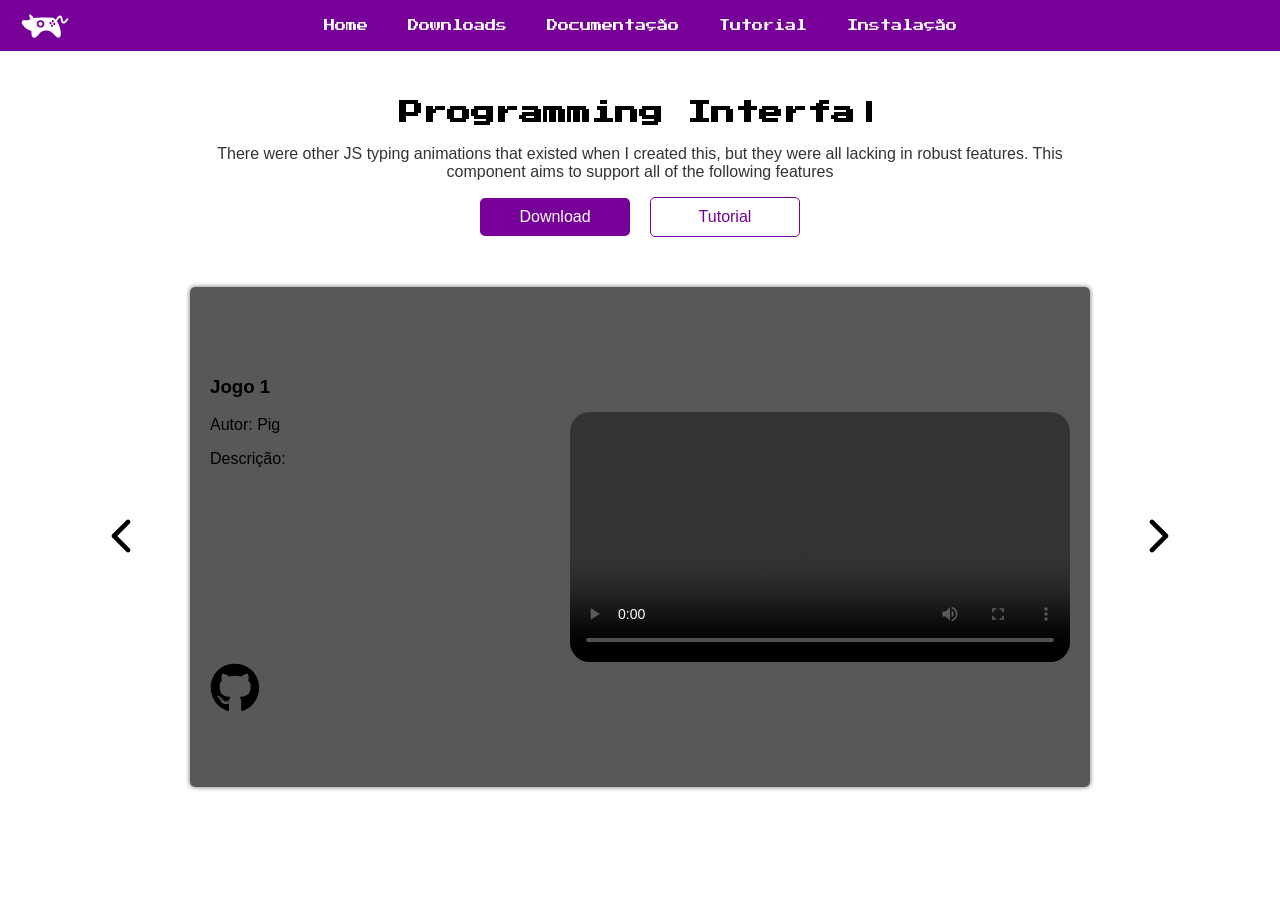
==== index.html @ 16273804 "Deploying to gh-pages from  @ e52cb1f36aead785fa6c9d823ae0f5f5aefc58ac 🚀" ====
<!DOCTYPE html><html><head><meta name="viewport" content="width=device-width"/><meta charSet="utf-8"/><title>PIG</title><link rel="apple-touch-icon" sizes="180x180" href="/icon/apple-touch-icon.png"/><link rel="icon" type="image/png" sizes="32x32" href="/icon/favicon-32x32.png"/><link rel="icon" type="image/png" sizes="16x16" href="/icon/favicon-16x16.png"/><link rel="manifest" href="/icon/site.webmanifest"/><link rel="mask-icon" href="/icon/safari-pinned-tab.svg" color="#770099"/><meta name="msapplication-TileColor" content="#9f00a7"/><meta name="theme-color" content="#770099"/><meta name="next-head-count" content="10"/><link rel="preload" href="/_next/static/css/07f9b37a2b5b131b9974.css" as="style"/><link rel="stylesheet" href="/_next/static/css/07f9b37a2b5b131b9974.css" data-n-g=""/><link rel="preload" href="/_next/static/css/714b165b403b5d241016.css" as="style"/><link rel="stylesheet" href="/_next/static/css/714b165b403b5d241016.css" data-n-p=""/><noscript data-n-css=""></noscript><link rel="preload" href="/_next/static/chunks/main-89a0b570c030acf47156.js" as="script"/><link rel="preload" href="/_next/static/chunks/webpack-50bee04d1dc61f8adf5b.js" as="script"/><link rel="preload" href="/_next/static/chunks/framework.29f9e2f3d4a33bafbaa5.js" as="script"/><link rel="preload" href="/_next/static/chunks/commons.4516cd52cae3d8c3d1fb.js" as="script"/><link rel="preload" href="/_next/static/chunks/pages/_app-e1da3e7a390050204878.js" as="script"/><link rel="preload" href="/_next/static/chunks/1bfc9850.beabe33a1611fd2571d1.js" as="script"/><link rel="preload" href="/_next/static/chunks/95b64a6e.b411ec3f52a1e486b2d9.js" as="script"/><link rel="preload" href="/_next/static/chunks/108113f8.855786e0ae114214e49f.js" as="script"/><link rel="preload" href="/_next/static/chunks/pages/index-2f1ea987bd86f426e4d9.js" as="script"/></head><body><div id="__next"><div class="Home_container__1EcsU"><nav class="Nav_navbar__3WUPJ"><div class="Nav_cantos__tMqIl"><a href="/"><img class="Nav_logo__11byI" src="/icon/safari-pinned-tab.svg" width="50" height="50"/></a></div><div class="Nav_menu__-y5zM"><a class="Nav_item__3QrC4" href="/">Home</a><a class="Nav_item__3QrC4" target="blank" href="https://github.com/PIGDevUff/PigDev">Downloads</a><a class="Nav_item__3QrC4" href="/docs">Documentação</a><a class="Nav_item__3QrC4" href="/tutorial">Tutorial</a><a class="Nav_item__3QrC4" href="/install">Instalação</a></div><div class="Nav_cantos__tMqIl"></div></nav><secion class="Home_about__3PaLB"><div class=""></div><p class="Home_description__17Z4F">There were other JS typing animations that existed when I created this, but they were all lacking in robust features. This component aims to support all of the following features</p><div><a href="https://github.com/PIGDevUff/PigDev" class="Home_downloadBtn__3x4Np" target="blank">Download</a><a class="Home_tutorialBtn__2Ib0S" href="/tutorial">Tutorial</a></div></secion><div class="Card_slider__3UUJR"><button class="Card_changeBtn__1ym0O"><svg stroke="currentColor" fill="currentColor" stroke-width="0" viewBox="0 0 512 512" height="50" width="50" xmlns="http://www.w3.org/2000/svg"><path d="M217.9 256L345 129c9.4-9.4 9.4-24.6 0-33.9-9.4-9.4-24.6-9.3-34 0L167 239c-9.1 9.1-9.3 23.7-.7 33.1L310.9 417c4.7 4.7 10.9 7 17 7s12.3-2.3 17-7c9.4-9.4 9.4-24.6 0-33.9L217.9 256z"></path></svg></button><div class="Card_card__2cXDm" style="background-image:url(/cards/pig.png)"><div class="Card_desc__17fRU"><div><h3>Jogo 1</h3><div><p>Autor: <!-- -->Pig</p><p>Descrição: </p></div></div><a class="Card_button__1TZ0e" target="blank" href="http://github.com/"><svg stroke="currentColor" fill="currentColor" stroke-width="0" viewBox="0 0 496 512" height="50" width="50" xmlns="http://www.w3.org/2000/svg"><path d="M165.9 397.4c0 2-2.3 3.6-5.2 3.6-3.3.3-5.6-1.3-5.6-3.6 0-2 2.3-3.6 5.2-3.6 3-.3 5.6 1.3 5.6 3.6zm-31.1-4.5c-.7 2 1.3 4.3 4.3 4.9 2.6 1 5.6 0 6.2-2s-1.3-4.3-4.3-5.2c-2.6-.7-5.5.3-6.2 2.3zm44.2-1.7c-2.9.7-4.9 2.6-4.6 4.9.3 2 2.9 3.3 5.9 2.6 2.9-.7 4.9-2.6 4.6-4.6-.3-1.9-3-3.2-5.9-2.9zM244.8 8C106.1 8 0 113.3 0 252c0 110.9 69.8 205.8 169.5 239.2 12.8 2.3 17.3-5.6 17.3-12.1 0-6.2-.3-40.4-.3-61.4 0 0-70 15-84.7-29.8 0 0-11.4-29.1-27.8-36.6 0 0-22.9-15.7 1.6-15.4 0 0 24.9 2 38.6 25.8 21.9 38.6 58.6 27.5 72.9 20.9 2.3-16 8.8-27.1 16-33.7-55.9-6.2-112.3-14.3-112.3-110.5 0-27.5 7.6-41.3 23.6-58.9-2.6-6.5-11.1-33.3 2.6-67.9 20.9-6.5 69 27 69 27 20-5.6 41.5-8.5 62.8-8.5s42.8 2.9 62.8 8.5c0 0 48.1-33.6 69-27 13.7 34.7 5.2 61.4 2.6 67.9 16 17.7 25.8 31.5 25.8 58.9 0 96.5-58.9 104.2-114.8 110.5 9.2 7.9 17 22.9 17 46.4 0 33.7-.3 75.4-.3 83.6 0 6.5 4.6 14.4 17.3 12.1C428.2 457.8 496 362.9 496 252 496 113.3 383.5 8 244.8 8zM97.2 352.9c-1.3 1-1 3.3.7 5.2 1.6 1.6 3.9 2.3 5.2 1 1.3-1 1-3.3-.7-5.2-1.6-1.6-3.9-2.3-5.2-1zm-10.8-8.1c-.7 1.3.3 2.9 2.3 3.9 1.6 1 3.6.7 4.3-.7.7-1.3-.3-2.9-2.3-3.9-2-.6-3.6-.3-4.3.7zm32.4 35.6c-1.6 1.3-1 4.3 1.3 6.2 2.3 2.3 5.2 2.6 6.5 1 1.3-1.3.7-4.3-1.3-6.2-2.2-2.3-5.2-2.6-6.5-1zm-11.4-14.7c-1.6 1-1.6 3.6 0 5.9 1.6 2.3 4.3 3.3 5.6 2.3 1.6-1.3 1.6-3.9 0-6.2-1.4-2.3-4-3.3-5.6-2z"></path></svg></a></div><video class="Card_video__-7e8i" width="500" src="" controls=""></video></div><button class="Card_changeBtn__1ym0O"><svg stroke="currentColor" fill="currentColor" stroke-width="0" viewBox="0 0 512 512" height="50" width="50" xmlns="http://www.w3.org/2000/svg"><path d="M294.1 256L167 129c-9.4-9.4-9.4-24.6 0-33.9s24.6-9.3 34 0L345 239c9.1 9.1 9.3 23.7.7 33.1L201.1 417c-4.7 4.7-10.9 7-17 7s-12.3-2.3-17-7c-9.4-9.4-9.4-24.6 0-33.9l127-127.1z"></path></svg></button></div></div></div><script id="__NEXT_DATA__" type="application/json">{"props":{"pageProps":{}},"page":"/","query":{},"buildId":"lzbFEjV0kCiU9_m89SFeX","nextExport":true,"autoExport":true,"isFallback":false}</script><script nomodule="" src="/_next/static/chunks/polyfills-28a453ab78bd7ac4fdb9.js"></script><script src="/_next/static/chunks/main-89a0b570c030acf47156.js" async=""></script><script src="/_next/static/chunks/webpack-50bee04d1dc61f8adf5b.js" async=""></script><script src="/_next/static/chunks/framework.29f9e2f3d4a33bafbaa5.js" async=""></script><script src="/_next/static/chunks/commons.4516cd52cae3d8c3d1fb.js" async=""></script><script src="/_next/static/chunks/pages/_app-e1da3e7a390050204878.js" async=""></script><script src="/_next/static/chunks/1bfc9850.beabe33a1611fd2571d1.js" async=""></script><script src="/_next/static/chunks/95b64a6e.b411ec3f52a1e486b2d9.js" async=""></script><script src="/_next/static/chunks/108113f8.855786e0ae114214e49f.js" async=""></script><script src="/_next/static/chunks/pages/index-2f1ea987bd86f426e4d9.js" async=""></script><script src="/_next/static/lzbFEjV0kCiU9_m89SFeX/_buildManifest.js" async=""></script><script src="/_next/static/lzbFEjV0kCiU9_m89SFeX/_ssgManifest.js" async=""></script></body></html>
---- _next/static/css/07f9b37a2b5b131b9974.css ----
body,html{padding:0;font-size:100%;font-family:-apple-system,BlinkMacSystemFont,Segoe UI,Roboto,Oxygen,Ubuntu,Cantarell,Fira Sans,Droid Sans,Helvetica Neue,sans-serif;margin:0 0 30px}a{color:inherit;text-decoration:none}*{-moz-box-sizing:border-box;box-sizing:border-box}@media (max-width:350px){html{font-size:62.5%}}@media (max-width:180px){html{font-size:40%}}
---- _next/static/css/07f9b37a2b5b131b9974.css ----
body,html{padding:0;font-size:100%;font-family:-apple-system,BlinkMacSystemFont,Segoe UI,Roboto,Oxygen,Ubuntu,Cantarell,Fira Sans,Droid Sans,Helvetica Neue,sans-serif;margin:0 0 30px}a{color:inherit;text-decoration:none}*{-moz-box-sizing:border-box;box-sizing:border-box}@media (max-width:350px){html{font-size:62.5%}}@media (max-width:180px){html{font-size:40%}}
---- _next/static/css/714b165b403b5d241016.css ----
@import url(https://fonts.googleapis.com/css2?family=Press+Start+2P&display=swap);.Nav_navbar__3WUPJ{position:-webkit-sticky;position:sticky;top:0;z-index:20;width:100%;background-color:#709;-webkit-justify-content:space-between;-moz-box-pack:justify;justify-content:space-between;-webkit-align-items:center;-moz-box-align:center;align-items:center;font-family:Press Start\ 2P,cursive}.Nav_menu__-y5zM,.Nav_navbar__3WUPJ{display:-webkit-flex;display:-moz-box;display:flex}.Nav_item__3QrC4{padding:20px;color:#fff;font-size:.7rem;cursor:pointer;-moz-transition:background .2s;transition:background .2s}.Nav_item__3QrC4:hover{background-color:#842785;border-radius:5px}.Nav_cantos__tMqIl{width:200px;margin:0 20px;font-size:1rem;font-weight:600;color:#fff}.Nav_logo__11byI{-webkit-filter:brightness(0) invert(1);filter:brightness(0) invert(1)}@media (max-width:950px){.Nav_menu__-y5zM{display:none}}.Card_slider__3UUJR{max-width:1100px}.Card_card__2cXDm,.Card_slider__3UUJR{display:-webkit-flex;display:-moz-box;display:flex;width:100vw;-webkit-justify-content:space-between;-moz-box-pack:justify;justify-content:space-between;-webkit-align-items:center;-moz-box-align:center;align-items:center}.Card_card__2cXDm{box-shadow:0 0 5px 0 rgba(0,0,0,.6);border-radius:5px;position:relative;max-width:900px;height:500px;padding:0 20px;background-size:cover}.Card_changeBtn__1ym0O{border:none;background:none;outline:0;cursor:pointer}.Card_video__-7e8i{border-radius:20px;outline:0}.Card_desc__17fRU{height:100%;padding:70px 0;display:-webkit-flex;display:-moz-box;display:flex;-webkit-flex-direction:column;-moz-box-orient:vertical;-moz-box-direction:normal;flex-direction:column;-webkit-justify-content:space-between;-moz-box-pack:justify;justify-content:space-between}.Card_button__1TZ0e{cursor:pointer}.Home_container__1EcsU{display:-webkit-flex;display:-moz-box;display:flex;-webkit-align-items:center;-moz-box-align:center;align-items:center;justify-items:center;-webkit-flex-direction:column;-moz-box-orient:vertical;-moz-box-direction:normal;flex-direction:column}.Home_title__3DjR7{font-family:Press Start\ 2P,cursive;font-weight:600;font-size:1.5rem}.Home_about__3PaLB{padding:50px 0;margin:0 auto;width:100%;max-width:900px;text-align:center}.Home_description__17Z4F{color:#333}.Home_downloadBtn__3x4Np{background-color:#709;color:#fff;border:none}.Home_tutorialBtn__2Ib0S{background:none;border:1px solid #709;color:#709}.Home_downloadBtn__3x4Np,.Home_tutorialBtn__2Ib0S{display:inline-block;cursor:pointer;padding:10px 0;max-width:150px;width:-moz-calc(100vw - 20px);width:calc(100vw - 20px);margin:0 10px;border-radius:5px;outline:none;transition:-webkit-transform .2s;-moz-transition:transform .2s,-moz-transform .2s;transition:transform .2s;transition:transform .2s,-webkit-transform .2s,-moz-transform .2s}.Home_downloadBtn__3x4Np:hover,.Home_tutorialBtn__2Ib0S:hover{-webkit-transform:scale(1.1);-moz-transform:scale(1.1);transform:scale(1.1)}
---- _next/static/css/714b165b403b5d241016.css ----
@import url(https://fonts.googleapis.com/css2?family=Press+Start+2P&display=swap);.Nav_navbar__3WUPJ{position:-webkit-sticky;position:sticky;top:0;z-index:20;width:100%;background-color:#709;-webkit-justify-content:space-between;-moz-box-pack:justify;justify-content:space-between;-webkit-align-items:center;-moz-box-align:center;align-items:center;font-family:Press Start\ 2P,cursive}.Nav_menu__-y5zM,.Nav_navbar__3WUPJ{display:-webkit-flex;display:-moz-box;display:flex}.Nav_item__3QrC4{padding:20px;color:#fff;font-size:.7rem;cursor:pointer;-moz-transition:background .2s;transition:background .2s}.Nav_item__3QrC4:hover{background-color:#842785;border-radius:5px}.Nav_cantos__tMqIl{width:200px;margin:0 20px;font-size:1rem;font-weight:600;color:#fff}.Nav_logo__11byI{-webkit-filter:brightness(0) invert(1);filter:brightness(0) invert(1)}@media (max-width:950px){.Nav_menu__-y5zM{display:none}}.Card_slider__3UUJR{max-width:1100px}.Card_card__2cXDm,.Card_slider__3UUJR{display:-webkit-flex;display:-moz-box;display:flex;width:100vw;-webkit-justify-content:space-between;-moz-box-pack:justify;justify-content:space-between;-webkit-align-items:center;-moz-box-align:center;align-items:center}.Card_card__2cXDm{box-shadow:0 0 5px 0 rgba(0,0,0,.6);border-radius:5px;position:relative;max-width:900px;height:500px;padding:0 20px;background-size:cover}.Card_changeBtn__1ym0O{border:none;background:none;outline:0;cursor:pointer}.Card_video__-7e8i{border-radius:20px;outline:0}.Card_desc__17fRU{height:100%;padding:70px 0;display:-webkit-flex;display:-moz-box;display:flex;-webkit-flex-direction:column;-moz-box-orient:vertical;-moz-box-direction:normal;flex-direction:column;-webkit-justify-content:space-between;-moz-box-pack:justify;justify-content:space-between}.Card_button__1TZ0e{cursor:pointer}.Home_container__1EcsU{display:-webkit-flex;display:-moz-box;display:flex;-webkit-align-items:center;-moz-box-align:center;align-items:center;justify-items:center;-webkit-flex-direction:column;-moz-box-orient:vertical;-moz-box-direction:normal;flex-direction:column}.Home_title__3DjR7{font-family:Press Start\ 2P,cursive;font-weight:600;font-size:1.5rem}.Home_about__3PaLB{padding:50px 0;margin:0 auto;width:100%;max-width:900px;text-align:center}.Home_description__17Z4F{color:#333}.Home_downloadBtn__3x4Np{background-color:#709;color:#fff;border:none}.Home_tutorialBtn__2Ib0S{background:none;border:1px solid #709;color:#709}.Home_downloadBtn__3x4Np,.Home_tutorialBtn__2Ib0S{display:inline-block;cursor:pointer;padding:10px 0;max-width:150px;width:-moz-calc(100vw - 20px);width:calc(100vw - 20px);margin:0 10px;border-radius:5px;outline:none;transition:-webkit-transform .2s;-moz-transition:transform .2s,-moz-transform .2s;transition:transform .2s;transition:transform .2s,-webkit-transform .2s,-moz-transform .2s}.Home_downloadBtn__3x4Np:hover,.Home_tutorialBtn__2Ib0S:hover{-webkit-transform:scale(1.1);-moz-transform:scale(1.1);transform:scale(1.1)}
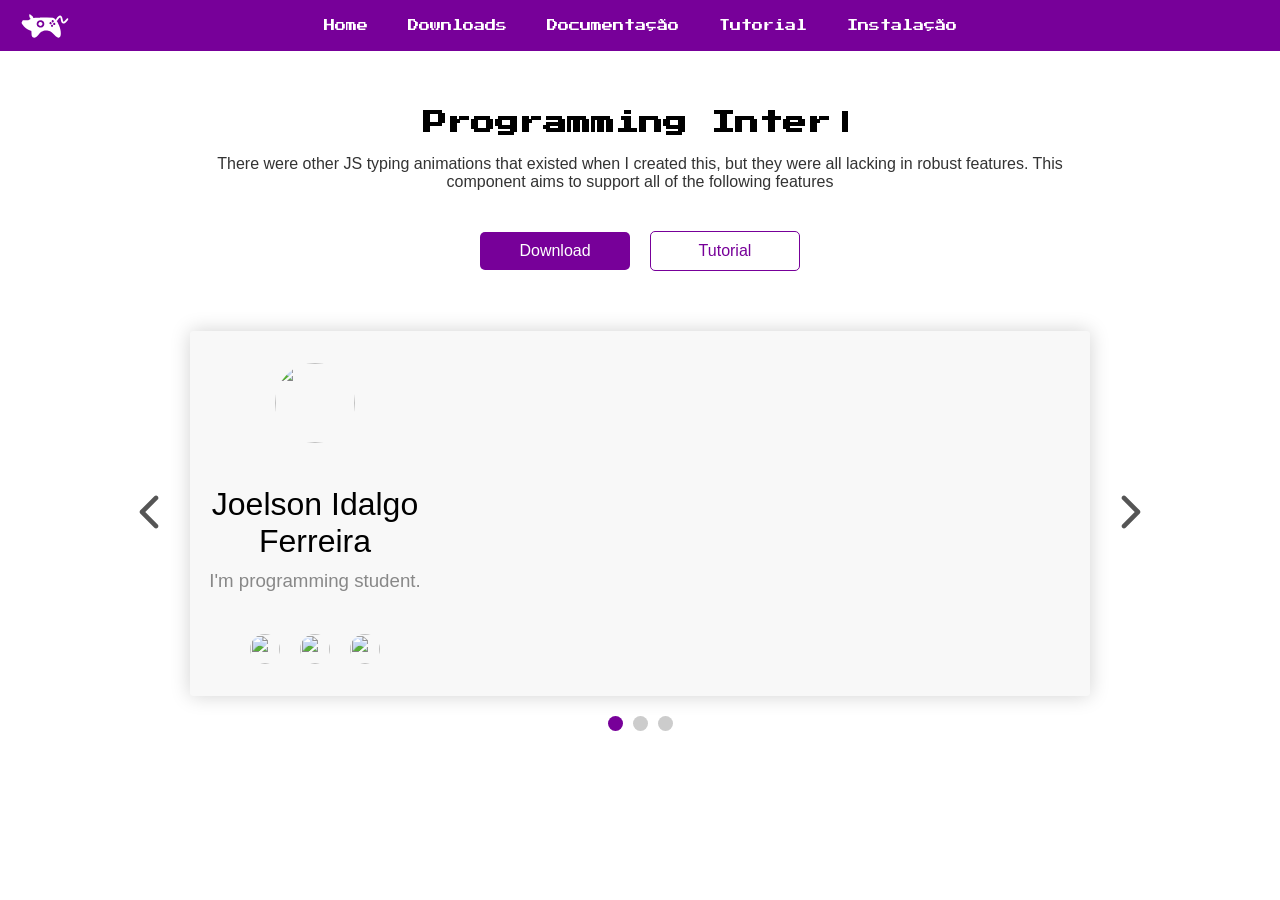
==== commit e90230cb: "Deploying to gh-pages from  @ 9398047490e7dee86881b29fe56730fdaa236f95 🚀" ====
--- a/index.html
+++ b/index.html
@@ -1 +1 @@
-<!DOCTYPE html><html><head><meta name="viewport" content="width=device-width"/><meta charSet="utf-8"/><title>PIG</title><link rel="apple-touch-icon" sizes="180x180" href="/icon/apple-touch-icon.png"/><link rel="icon" type="image/png" sizes="32x32" href="/icon/favicon-32x32.png"/><link rel="icon" type="image/png" sizes="16x16" href="/icon/favicon-16x16.png"/><link rel="manifest" href="/icon/site.webmanifest"/><link rel="mask-icon" href="/icon/safari-pinned-tab.svg" color="#770099"/><meta name="msapplication-TileColor" content="#9f00a7"/><meta name="theme-color" content="#770099"/><meta name="next-head-count" content="10"/><link rel="preload" href="/_next/static/css/07f9b37a2b5b131b9974.css" as="style"/><link rel="stylesheet" href="/_next/static/css/07f9b37a2b5b131b9974.css" data-n-g=""/><link rel="preload" href="/_next/static/css/714b165b403b5d241016.css" as="style"/><link rel="stylesheet" href="/_next/static/css/714b165b403b5d241016.css" data-n-p=""/><noscript data-n-css=""></noscript><link rel="preload" href="/_next/static/chunks/main-89a0b570c030acf47156.js" as="script"/><link rel="preload" href="/_next/static/chunks/webpack-50bee04d1dc61f8adf5b.js" as="script"/><link rel="preload" href="/_next/static/chunks/framework.29f9e2f3d4a33bafbaa5.js" as="script"/><link rel="preload" href="/_next/static/chunks/commons.4516cd52cae3d8c3d1fb.js" as="script"/><link rel="preload" href="/_next/static/chunks/pages/_app-e1da3e7a390050204878.js" as="script"/><link rel="preload" href="/_next/static/chunks/1bfc9850.beabe33a1611fd2571d1.js" as="script"/><link rel="preload" href="/_next/static/chunks/95b64a6e.b411ec3f52a1e486b2d9.js" as="script"/><link rel="preload" href="/_next/static/chunks/108113f8.855786e0ae114214e49f.js" as="script"/><link rel="preload" href="/_next/static/chunks/pages/index-2f1ea987bd86f426e4d9.js" as="script"/></head><body><div id="__next"><div class="Home_container__1EcsU"><nav class="Nav_navbar__3WUPJ"><div class="Nav_cantos__tMqIl"><a href="/"><img class="Nav_logo__11byI" src="/icon/safari-pinned-tab.svg" width="50" height="50"/></a></div><div class="Nav_menu__-y5zM"><a class="Nav_item__3QrC4" href="/">Home</a><a class="Nav_item__3QrC4" target="blank" href="https://github.com/PIGDevUff/PigDev">Downloads</a><a class="Nav_item__3QrC4" href="/docs">Documentação</a><a class="Nav_item__3QrC4" href="/tutorial">Tutorial</a><a class="Nav_item__3QrC4" href="/install">Instalação</a></div><div class="Nav_cantos__tMqIl"></div></nav><secion class="Home_about__3PaLB"><div class=""></div><p class="Home_description__17Z4F">There were other JS typing animations that existed when I created this, but they were all lacking in robust features. This component aims to support all of the following features</p><div><a href="https://github.com/PIGDevUff/PigDev" class="Home_downloadBtn__3x4Np" target="blank">Download</a><a class="Home_tutorialBtn__2Ib0S" href="/tutorial">Tutorial</a></div></secion><div class="Card_slider__3UUJR"><button class="Card_changeBtn__1ym0O"><svg stroke="currentColor" fill="currentColor" stroke-width="0" viewBox="0 0 512 512" height="50" width="50" xmlns="http://www.w3.org/2000/svg"><path d="M217.9 256L345 129c9.4-9.4 9.4-24.6 0-33.9-9.4-9.4-24.6-9.3-34 0L167 239c-9.1 9.1-9.3 23.7-.7 33.1L310.9 417c4.7 4.7 10.9 7 17 7s12.3-2.3 17-7c9.4-9.4 9.4-24.6 0-33.9L217.9 256z"></path></svg></button><div class="Card_card__2cXDm" style="background-image:url(/cards/pig.png)"><div class="Card_desc__17fRU"><div><h3>Jogo 1</h3><div><p>Autor: <!-- -->Pig</p><p>Descrição: </p></div></div><a class="Card_button__1TZ0e" target="blank" href="http://github.com/"><svg stroke="currentColor" fill="currentColor" stroke-width="0" viewBox="0 0 496 512" height="50" width="50" xmlns="http://www.w3.org/2000/svg"><path d="M165.9 397.4c0 2-2.3 3.6-5.2 3.6-3.3.3-5.6-1.3-5.6-3.6 0-2 2.3-3.6 5.2-3.6 3-.3 5.6 1.3 5.6 3.6zm-31.1-4.5c-.7 2 1.3 4.3 4.3 4.9 2.6 1 5.6 0 6.2-2s-1.3-4.3-4.3-5.2c-2.6-.7-5.5.3-6.2 2.3zm44.2-1.7c-2.9.7-4.9 2.6-4.6 4.9.3 2 2.9 3.3 5.9 2.6 2.9-.7 4.9-2.6 4.6-4.6-.3-1.9-3-3.2-5.9-2.9zM244.8 8C106.1 8 0 113.3 0 252c0 110.9 69.8 205.8 169.5 239.2 12.8 2.3 17.3-5.6 17.3-12.1 0-6.2-.3-40.4-.3-61.4 0 0-70 15-84.7-29.8 0 0-11.4-29.1-27.8-36.6 0 0-22.9-15.7 1.6-15.4 0 0 24.9 2 38.6 25.8 21.9 38.6 58.6 27.5 72.9 20.9 2.3-16 8.8-27.1 16-33.7-55.9-6.2-112.3-14.3-112.3-110.5 0-27.5 7.6-41.3 23.6-58.9-2.6-6.5-11.1-33.3 2.6-67.9 20.9-6.5 69 27 69 27 20-5.6 41.5-8.5 62.8-8.5s42.8 2.9 62.8 8.5c0 0 48.1-33.6 69-27 13.7 34.7 5.2 61.4 2.6 67.9 16 17.7 25.8 31.5 25.8 58.9 0 96.5-58.9 104.2-114.8 110.5 9.2 7.9 17 22.9 17 46.4 0 33.7-.3 75.4-.3 83.6 0 6.5 4.6 14.4 17.3 12.1C428.2 457.8 496 362.9 496 252 496 113.3 383.5 8 244.8 8zM97.2 352.9c-1.3 1-1 3.3.7 5.2 1.6 1.6 3.9 2.3 5.2 1 1.3-1 1-3.3-.7-5.2-1.6-1.6-3.9-2.3-5.2-1zm-10.8-8.1c-.7 1.3.3 2.9 2.3 3.9 1.6 1 3.6.7 4.3-.7.7-1.3-.3-2.9-2.3-3.9-2-.6-3.6-.3-4.3.7zm32.4 35.6c-1.6 1.3-1 4.3 1.3 6.2 2.3 2.3 5.2 2.6 6.5 1 1.3-1.3.7-4.3-1.3-6.2-2.2-2.3-5.2-2.6-6.5-1zm-11.4-14.7c-1.6 1-1.6 3.6 0 5.9 1.6 2.3 4.3 3.3 5.6 2.3 1.6-1.3 1.6-3.9 0-6.2-1.4-2.3-4-3.3-5.6-2z"></path></svg></a></div><video class="Card_video__-7e8i" width="500" src="" controls=""></video></div><button class="Card_changeBtn__1ym0O"><svg stroke="currentColor" fill="currentColor" stroke-width="0" viewBox="0 0 512 512" height="50" width="50" xmlns="http://www.w3.org/2000/svg"><path d="M294.1 256L167 129c-9.4-9.4-9.4-24.6 0-33.9s24.6-9.3 34 0L345 239c9.1 9.1 9.3 23.7.7 33.1L201.1 417c-4.7 4.7-10.9 7-17 7s-12.3-2.3-17-7c-9.4-9.4-9.4-24.6 0-33.9l127-127.1z"></path></svg></button></div></div></div><script id="__NEXT_DATA__" type="application/json">{"props":{"pageProps":{}},"page":"/","query":{},"buildId":"lzbFEjV0kCiU9_m89SFeX","nextExport":true,"autoExport":true,"isFallback":false}</script><script nomodule="" src="/_next/static/chunks/polyfills-28a453ab78bd7ac4fdb9.js"></script><script src="/_next/static/chunks/main-89a0b570c030acf47156.js" async=""></script><script src="/_next/static/chunks/webpack-50bee04d1dc61f8adf5b.js" async=""></script><script src="/_next/static/chunks/framework.29f9e2f3d4a33bafbaa5.js" async=""></script><script src="/_next/static/chunks/commons.4516cd52cae3d8c3d1fb.js" async=""></script><script src="/_next/static/chunks/pages/_app-e1da3e7a390050204878.js" async=""></script><script src="/_next/static/chunks/1bfc9850.beabe33a1611fd2571d1.js" async=""></script><script src="/_next/static/chunks/95b64a6e.b411ec3f52a1e486b2d9.js" async=""></script><script src="/_next/static/chunks/108113f8.855786e0ae114214e49f.js" async=""></script><script src="/_next/static/chunks/pages/index-2f1ea987bd86f426e4d9.js" async=""></script><script src="/_next/static/lzbFEjV0kCiU9_m89SFeX/_buildManifest.js" async=""></script><script src="/_next/static/lzbFEjV0kCiU9_m89SFeX/_ssgManifest.js" async=""></script></body></html>+<!DOCTYPE html><html><head><meta name="viewport" content="width=device-width"/><meta charSet="utf-8"/><title>PIG</title><link rel="apple-touch-icon" sizes="180x180" href="/icon/apple-touch-icon.png"/><link rel="icon" type="image/png" sizes="32x32" href="/icon/favicon-32x32.png"/><link rel="icon" type="image/png" sizes="16x16" href="/icon/favicon-16x16.png"/><link rel="manifest" href="/icon/site.webmanifest"/><link rel="mask-icon" href="/icon/safari-pinned-tab.svg" color="#770099"/><meta name="msapplication-TileColor" content="#9f00a7"/><meta name="theme-color" content="#770099"/><meta name="next-head-count" content="10"/><link rel="preload" href="/_next/static/css/07f9b37a2b5b131b9974.css" as="style"/><link rel="stylesheet" href="/_next/static/css/07f9b37a2b5b131b9974.css" data-n-g=""/><link rel="preload" href="/_next/static/css/7b5a51086de9cf22f185.css" as="style"/><link rel="stylesheet" href="/_next/static/css/7b5a51086de9cf22f185.css" data-n-p=""/><noscript data-n-css=""></noscript><link rel="preload" href="/_next/static/chunks/main-5f1b34aa9e4a60810ca5.js" as="script"/><link rel="preload" href="/_next/static/chunks/webpack-50bee04d1dc61f8adf5b.js" as="script"/><link rel="preload" href="/_next/static/chunks/framework.29f9e2f3d4a33bafbaa5.js" as="script"/><link rel="preload" href="/_next/static/chunks/commons.4516cd52cae3d8c3d1fb.js" as="script"/><link rel="preload" href="/_next/static/chunks/pages/_app-9b2f08221a1b7fef98b8.js" as="script"/><link rel="preload" href="/_next/static/chunks/95b64a6e.da549f48180484455268.js" as="script"/><link rel="preload" href="/_next/static/chunks/108113f8.855786e0ae114214e49f.js" as="script"/><link rel="preload" href="/_next/static/chunks/pages/index-8d012e301db7deb29259.js" as="script"/></head><body><div id="__next"><div class="Home_container__1EcsU"><nav class="Nav_navbar__3WUPJ"><div class="Nav_cantos__tMqIl"><a href="/"><img class="Nav_logo__11byI" src="/icon/safari-pinned-tab.svg" width="50" height="50"/></a></div><div class="Nav_menu__-y5zM"><a class="Nav_item__3QrC4" href="/">Home</a><a class="Nav_item__3QrC4" target="blank" href="https://github.com/PIGDevUff/PigDev">Downloads</a><a class="Nav_item__3QrC4" href="/docs">Documentação</a><a class="Nav_item__3QrC4" href="/tutorial">Tutorial</a><a class="Nav_item__3QrC4" href="/install">Instalação</a></div><div class="Nav_cantos__tMqIl"></div></nav><div class="Home_about__3PaLB"><div class=""></div><p class="Home_description__17Z4F">There were other JS typing animations that existed when I created this, but they were all lacking in robust features. This component aims to support all of the following features</p><div><a href="https://github.com/PIGDevUff/PigDev" class="Home_downloadBtn__3x4Np" target="blank">Download</a><a class="Home_tutorialBtn__2Ib0S" href="/tutorial">Tutorial</a></div></div><div><div class="Card_carousel__2W5LX"><button class="Card_button__1TZ0e"><svg stroke="currentColor" fill="currentColor" stroke-width="0" viewBox="0 0 512 512" color="#555" style="color:#555" height="50" width="50" xmlns="http://www.w3.org/2000/svg"><path d="M217.9 256L345 129c9.4-9.4 9.4-24.6 0-33.9-9.4-9.4-24.6-9.3-34 0L167 239c-9.1 9.1-9.3 23.7-.7 33.1L310.9 417c4.7 4.7 10.9 7 17 7s12.3-2.3 17-7c9.4-9.4 9.4-24.6 0-33.9L217.9 256z"></path></svg></button><div class="Card_container__2Mn8y"><div class="Card_card__2cXDm" style="left:0"><div class="Card_profile__2w3QT"><img class="Card_photo__2Heto" src="https://avatars.githubusercontent.com/u/44882295?v=4"/><div><h1 class="Card_h1__2OK9V">Joelson Idalgo Ferreira</h1><h3 class="Card_h3__W-lcW">I&#x27;m programming student.</h3></div><div class="Card_icons__XPMwv"><img src="https://parkhotel.mk/park/wp-content/uploads/2017/01/linkedin-icon.png" class="Card_icon__tF_67"/><img src="https://cdn3.iconfinder.com/data/icons/inficons/512/github.png" class="Card_icon__tF_67"/><img src="https://user-images.githubusercontent.com/33750251/59486444-3699ab80-8e71-11e9-9f9a-836e431dcbfd.png" class="Card_icon__tF_67"/></div></div><iframe class="Card_video__-7e8i" src="https://www.youtube.com/embed/tgbNymZ7vqY"></iframe></div><div class="Card_card__2cXDm" style="left:0"><div class="Card_profile__2w3QT"><img class="Card_photo__2Heto" src="https://avatars.githubusercontent.com/u/44339938?v=4"/><div><h1 class="Card_h1__2OK9V"></h1><h3 class="Card_h3__W-lcW"></h3></div><div class="Card_icons__XPMwv"><img src="https://parkhotel.mk/park/wp-content/uploads/2017/01/linkedin-icon.png" class="Card_icon__tF_67"/><img src="https://cdn3.iconfinder.com/data/icons/inficons/512/github.png" class="Card_icon__tF_67"/><img src="https://user-images.githubusercontent.com/33750251/59486444-3699ab80-8e71-11e9-9f9a-836e431dcbfd.png" class="Card_icon__tF_67"/></div></div><iframe class="Card_video__-7e8i" src="https://www.youtube.com/embed/tgbNymZ7vqY"></iframe></div><div class="Card_card__2cXDm" style="left:0"><div class="Card_profile__2w3QT"><img class="Card_photo__2Heto" src="https://avatars.githubusercontent.com/u/8882873?v=4"/><div><h1 class="Card_h1__2OK9V">Carlos Bazilio</h1><h3 class="Card_h3__W-lcW">I&#x27;m a Computer Science professor.</h3></div><div class="Card_icons__XPMwv"><img src="https://parkhotel.mk/park/wp-content/uploads/2017/01/linkedin-icon.png" class="Card_icon__tF_67"/><img src="https://cdn3.iconfinder.com/data/icons/inficons/512/github.png" class="Card_icon__tF_67"/><img src="https://user-images.githubusercontent.com/33750251/59486444-3699ab80-8e71-11e9-9f9a-836e431dcbfd.png" class="Card_icon__tF_67"/></div></div><iframe class="Card_video__-7e8i" src="https://www.youtube.com/embed/tgbNymZ7vqY"></iframe></div></div><button class="Card_button__1TZ0e"><svg stroke="currentColor" fill="currentColor" stroke-width="0" viewBox="0 0 512 512" color="#555" style="color:#555" height="50" width="50" xmlns="http://www.w3.org/2000/svg"><path d="M294.1 256L167 129c-9.4-9.4-9.4-24.6 0-33.9s24.6-9.3 34 0L345 239c9.1 9.1 9.3 23.7.7 33.1L201.1 417c-4.7 4.7-10.9 7-17 7s-12.3-2.3-17-7c-9.4-9.4-9.4-24.6 0-33.9l127-127.1z"></path></svg></button></div><div style="display:flex;justify-content:center"><div class="Card_indicator__1AuDa" style="background-color:#770099;width:15px;height:15px;border-radius:50%;margin:20px 5px;cursor:pointer"></div><div class="Card_indicator__1AuDa" style="background-color:#ccc;width:15px;height:15px;border-radius:50%;margin:20px 5px;cursor:pointer"></div><div class="Card_indicator__1AuDa" style="background-color:#ccc;width:15px;height:15px;border-radius:50%;margin:20px 5px;cursor:pointer"></div></div></div></div></div><script id="__NEXT_DATA__" type="application/json">{"props":{"pageProps":{"users":[{"avatar_url":"https://avatars.githubusercontent.com/u/44882295?v=4","name":"Joelson Idalgo Ferreira","bio":"I'm programming student.","video":"https://www.youtube.com/embed/tgbNymZ7vqY"},{"avatar_url":"https://avatars.githubusercontent.com/u/44339938?v=4","name":null,"bio":null,"video":"https://www.youtube.com/embed/tgbNymZ7vqY"},{"avatar_url":"https://avatars.githubusercontent.com/u/8882873?v=4","name":"Carlos Bazilio","bio":"I'm a Computer Science professor.","video":"https://www.youtube.com/embed/tgbNymZ7vqY"}]},"__N_SSG":true},"page":"/","query":{},"buildId":"13SPe8cG3g2GjhQ8_PL5v","nextExport":false,"isFallback":false,"gsp":true}</script><script nomodule="" src="/_next/static/chunks/polyfills-526c8d3bfa37952c8205.js"></script><script src="/_next/static/chunks/main-5f1b34aa9e4a60810ca5.js" async=""></script><script src="/_next/static/chunks/webpack-50bee04d1dc61f8adf5b.js" async=""></script><script src="/_next/static/chunks/framework.29f9e2f3d4a33bafbaa5.js" async=""></script><script src="/_next/static/chunks/commons.4516cd52cae3d8c3d1fb.js" async=""></script><script src="/_next/static/chunks/pages/_app-9b2f08221a1b7fef98b8.js" async=""></script><script src="/_next/static/chunks/95b64a6e.da549f48180484455268.js" async=""></script><script src="/_next/static/chunks/108113f8.855786e0ae114214e49f.js" async=""></script><script src="/_next/static/chunks/pages/index-8d012e301db7deb29259.js" async=""></script><script src="/_next/static/13SPe8cG3g2GjhQ8_PL5v/_buildManifest.js" async=""></script><script src="/_next/static/13SPe8cG3g2GjhQ8_PL5v/_ssgManifest.js" async=""></script></body></html>
--- a/_next/static/css/7b5a51086de9cf22f185.css
+++ b/_next/static/css/7b5a51086de9cf22f185.css
@@ -0,0 +1 @@
+@import url(https://fonts.googleapis.com/css2?family=Press+Start+2P&display=swap);.Nav_navbar__3WUPJ{position:-webkit-sticky;position:sticky;top:0;z-index:20;width:100%;background-color:#709;-webkit-justify-content:space-between;-moz-box-pack:justify;justify-content:space-between;-webkit-align-items:center;-moz-box-align:center;align-items:center;font-family:Press Start\ 2P,cursive}.Nav_menu__-y5zM,.Nav_navbar__3WUPJ{display:-webkit-flex;display:-moz-box;display:flex}.Nav_item__3QrC4{padding:20px;color:#fff;font-size:.7rem;cursor:pointer;-moz-transition:background .2s;transition:background .2s}.Nav_item__3QrC4:hover{background-color:#842785;border-radius:5px}.Nav_cantos__tMqIl{width:200px;margin:0 20px;font-size:1rem;font-weight:600;color:#fff}.Nav_logo__11byI{-webkit-filter:brightness(0) invert(1);filter:brightness(0) invert(1)}@media (max-width:950px){.Nav_menu__-y5zM{display:none}}.Card_carousel__2W5LX{-webkit-justify-content:center;-moz-box-pack:center;justify-content:center;-webkit-align-items:center;-moz-box-align:center;align-items:center}.Card_carousel__2W5LX,.Card_container__2Mn8y{display:-webkit-flex;display:-moz-box;display:flex}.Card_container__2Mn8y{width:1200px;height:506px;background-color:#f8f8f8;border-radius:3px;box-shadow:0 0 20px rgba(0,0,0,.18);position:relative;overflow-x:hidden}.Card_card__2cXDm{position:absolute;top:0;-moz-transition:left .7s;transition:left .7s}.Card_card__2cXDm,.Card_profile__2w3QT{height:100%;display:-webkit-flex;display:-moz-box;display:flex}.Card_profile__2w3QT{width:300px;-webkit-flex-direction:column;-moz-box-orient:vertical;-moz-box-direction:normal;flex-direction:column;-webkit-justify-content:space-evenly;-moz-box-pack:space-evenly;justify-content:space-evenly;-webkit-align-items:center;-moz-box-align:center;align-items:center}.Card_photo__2Heto{width:130px;height:130px;border-radius:50%}.Card_icons__XPMwv{display:-webkit-flex;display:-moz-box;display:flex}.Card_icon__tF_67{width:50px;height:50px;margin:0 10px;border-radius:50%;cursor:pointer;transition:-webkit-transform .2s;-moz-transition:transform .2s,-moz-transform .2s;transition:transform .2s;transition:transform .2s,-webkit-transform .2s,-moz-transform .2s}.Card_icon__tF_67:hover{-webkit-transform:scale(1.05);-moz-transform:scale(1.05);transform:scale(1.05)}.Card_h1__2OK9V,.Card_h3__W-lcW{text-align:center;margin:10px 0}.Card_h1__2OK9V{font-weight:400;font-size:2rem;color:#000}.Card_h3__W-lcW{font-weight:300;color:#888}.Card_video__-7e8i{border:none;border-radius:0 3px 3px 0;width:900px}.Card_button__1TZ0e{border:none;background:none;outline:none;margin:0 10px;cursor:pointer}@media (max-width:1440px){.Card_container__2Mn8y{width:900px;height:365px}.Card_profile__2w3QT{width:250px}.Card_photo__2Heto{width:80px;height:80px}.Card_icon__tF_67{width:30px;height:30px}.Card_video__-7e8i{width:650px}}@media (max-width:1100px){.Card_container__2Mn8y{width:-moz-calc(100vw - 200px);width:calc(100vw - 200px);height:-moz-calc(900vw/16 - 200px + 160px);height:calc(900vw/16 - 200px + 160px)}.Card_card__2cXDm{-webkit-flex-direction:column-reverse;-moz-box-orient:vertical;-moz-box-direction:reverse;flex-direction:column-reverse;width:100%}.Card_video__-7e8i{width:100%;height:-moz-calc(900vw/16 - 200px);height:calc(900vw/16 - 200px);border-radius:3px 3px 0 0}.Card_profile__2w3QT{-webkit-flex-direction:row;-moz-box-orient:horizontal;-moz-box-direction:normal;flex-direction:row;width:100%;height:auto;padding:30px}}@media (max-width:900px){.Card_indicator__1AuDa{display:none}.Card_container__2Mn8y{height:-moz-calc(900vw/16 + 150px);height:calc(900vw/16 + 150px);overflow-x:scroll;-ms-scroll-snap-type:x mandatory;scroll-snap-type:x mandatory;scroll-behavior:smooth}.Card_card__2cXDm{scroll-snap-align:start}.Card_button__1TZ0e{display:none}.Card_video__-7e8i{height:-moz-calc(900vw/16);height:calc(900vw/16)}.Card_profile__2w3QT{-webkit-flex-direction:column;-moz-box-orient:vertical;-moz-box-direction:normal;flex-direction:column}.Card_h1__2OK9V{font-size:1.6rem}.Card_h3__W-lcW{font-size:1rem}}@media (max-width:550px){.Card_container__2Mn8y{width:-moz-calc(100vw - 40px);width:calc(100vw - 40px)}.Card_video__-7e8i{width:100vw}.Card_photo__2Heto{width:50px;height:50px}.Card_icon__tF_67{width:15px;height:15px}.Card_h1__2OK9V{font-size:1.3rem}.Card_h3__W-lcW{font-size:.7rem}}.Home_container__1EcsU{display:-webkit-flex;display:-moz-box;display:flex;-webkit-align-items:center;-moz-box-align:center;align-items:center;justify-items:center;-webkit-flex-direction:column;-moz-box-orient:vertical;-moz-box-direction:normal;flex-direction:column}.Home_title__3DjR7{font-family:Press Start\ 2P,cursive;font-weight:600;font-size:1.5rem}.Home_about__3PaLB{padding:50px 0;margin:10px auto;width:-moz-calc(100% - 50px);width:calc(100% - 50px);max-width:900px;text-align:center}.Home_description__17Z4F{color:#333;margin-bottom:40px}.Home_downloadBtn__3x4Np{background-color:#709;color:#fff;border:none}.Home_tutorialBtn__2Ib0S{background:none;border:1px solid #709;color:#709}.Home_downloadBtn__3x4Np,.Home_tutorialBtn__2Ib0S{display:inline-block;cursor:pointer;padding:10px 0;max-width:150px;width:-moz-calc(100vw - 20px);width:calc(100vw - 20px);margin:0 10px;border-radius:5px;outline:none;transition:-webkit-transform .2s;-moz-transition:transform .2s,-moz-transform .2s;transition:transform .2s;transition:transform .2s,-webkit-transform .2s,-moz-transform .2s}.Home_downloadBtn__3x4Np:hover,.Home_tutorialBtn__2Ib0S:hover{-webkit-transform:scale(1.02);-moz-transform:scale(1.02);transform:scale(1.02)}
--- a/_next/static/css/7b5a51086de9cf22f185.css
+++ b/_next/static/css/7b5a51086de9cf22f185.css
@@ -0,0 +1 @@
+@import url(https://fonts.googleapis.com/css2?family=Press+Start+2P&display=swap);.Nav_navbar__3WUPJ{position:-webkit-sticky;position:sticky;top:0;z-index:20;width:100%;background-color:#709;-webkit-justify-content:space-between;-moz-box-pack:justify;justify-content:space-between;-webkit-align-items:center;-moz-box-align:center;align-items:center;font-family:Press Start\ 2P,cursive}.Nav_menu__-y5zM,.Nav_navbar__3WUPJ{display:-webkit-flex;display:-moz-box;display:flex}.Nav_item__3QrC4{padding:20px;color:#fff;font-size:.7rem;cursor:pointer;-moz-transition:background .2s;transition:background .2s}.Nav_item__3QrC4:hover{background-color:#842785;border-radius:5px}.Nav_cantos__tMqIl{width:200px;margin:0 20px;font-size:1rem;font-weight:600;color:#fff}.Nav_logo__11byI{-webkit-filter:brightness(0) invert(1);filter:brightness(0) invert(1)}@media (max-width:950px){.Nav_menu__-y5zM{display:none}}.Card_carousel__2W5LX{-webkit-justify-content:center;-moz-box-pack:center;justify-content:center;-webkit-align-items:center;-moz-box-align:center;align-items:center}.Card_carousel__2W5LX,.Card_container__2Mn8y{display:-webkit-flex;display:-moz-box;display:flex}.Card_container__2Mn8y{width:1200px;height:506px;background-color:#f8f8f8;border-radius:3px;box-shadow:0 0 20px rgba(0,0,0,.18);position:relative;overflow-x:hidden}.Card_card__2cXDm{position:absolute;top:0;-moz-transition:left .7s;transition:left .7s}.Card_card__2cXDm,.Card_profile__2w3QT{height:100%;display:-webkit-flex;display:-moz-box;display:flex}.Card_profile__2w3QT{width:300px;-webkit-flex-direction:column;-moz-box-orient:vertical;-moz-box-direction:normal;flex-direction:column;-webkit-justify-content:space-evenly;-moz-box-pack:space-evenly;justify-content:space-evenly;-webkit-align-items:center;-moz-box-align:center;align-items:center}.Card_photo__2Heto{width:130px;height:130px;border-radius:50%}.Card_icons__XPMwv{display:-webkit-flex;display:-moz-box;display:flex}.Card_icon__tF_67{width:50px;height:50px;margin:0 10px;border-radius:50%;cursor:pointer;transition:-webkit-transform .2s;-moz-transition:transform .2s,-moz-transform .2s;transition:transform .2s;transition:transform .2s,-webkit-transform .2s,-moz-transform .2s}.Card_icon__tF_67:hover{-webkit-transform:scale(1.05);-moz-transform:scale(1.05);transform:scale(1.05)}.Card_h1__2OK9V,.Card_h3__W-lcW{text-align:center;margin:10px 0}.Card_h1__2OK9V{font-weight:400;font-size:2rem;color:#000}.Card_h3__W-lcW{font-weight:300;color:#888}.Card_video__-7e8i{border:none;border-radius:0 3px 3px 0;width:900px}.Card_button__1TZ0e{border:none;background:none;outline:none;margin:0 10px;cursor:pointer}@media (max-width:1440px){.Card_container__2Mn8y{width:900px;height:365px}.Card_profile__2w3QT{width:250px}.Card_photo__2Heto{width:80px;height:80px}.Card_icon__tF_67{width:30px;height:30px}.Card_video__-7e8i{width:650px}}@media (max-width:1100px){.Card_container__2Mn8y{width:-moz-calc(100vw - 200px);width:calc(100vw - 200px);height:-moz-calc(900vw/16 - 200px + 160px);height:calc(900vw/16 - 200px + 160px)}.Card_card__2cXDm{-webkit-flex-direction:column-reverse;-moz-box-orient:vertical;-moz-box-direction:reverse;flex-direction:column-reverse;width:100%}.Card_video__-7e8i{width:100%;height:-moz-calc(900vw/16 - 200px);height:calc(900vw/16 - 200px);border-radius:3px 3px 0 0}.Card_profile__2w3QT{-webkit-flex-direction:row;-moz-box-orient:horizontal;-moz-box-direction:normal;flex-direction:row;width:100%;height:auto;padding:30px}}@media (max-width:900px){.Card_indicator__1AuDa{display:none}.Card_container__2Mn8y{height:-moz-calc(900vw/16 + 150px);height:calc(900vw/16 + 150px);overflow-x:scroll;-ms-scroll-snap-type:x mandatory;scroll-snap-type:x mandatory;scroll-behavior:smooth}.Card_card__2cXDm{scroll-snap-align:start}.Card_button__1TZ0e{display:none}.Card_video__-7e8i{height:-moz-calc(900vw/16);height:calc(900vw/16)}.Card_profile__2w3QT{-webkit-flex-direction:column;-moz-box-orient:vertical;-moz-box-direction:normal;flex-direction:column}.Card_h1__2OK9V{font-size:1.6rem}.Card_h3__W-lcW{font-size:1rem}}@media (max-width:550px){.Card_container__2Mn8y{width:-moz-calc(100vw - 40px);width:calc(100vw - 40px)}.Card_video__-7e8i{width:100vw}.Card_photo__2Heto{width:50px;height:50px}.Card_icon__tF_67{width:15px;height:15px}.Card_h1__2OK9V{font-size:1.3rem}.Card_h3__W-lcW{font-size:.7rem}}.Home_container__1EcsU{display:-webkit-flex;display:-moz-box;display:flex;-webkit-align-items:center;-moz-box-align:center;align-items:center;justify-items:center;-webkit-flex-direction:column;-moz-box-orient:vertical;-moz-box-direction:normal;flex-direction:column}.Home_title__3DjR7{font-family:Press Start\ 2P,cursive;font-weight:600;font-size:1.5rem}.Home_about__3PaLB{padding:50px 0;margin:10px auto;width:-moz-calc(100% - 50px);width:calc(100% - 50px);max-width:900px;text-align:center}.Home_description__17Z4F{color:#333;margin-bottom:40px}.Home_downloadBtn__3x4Np{background-color:#709;color:#fff;border:none}.Home_tutorialBtn__2Ib0S{background:none;border:1px solid #709;color:#709}.Home_downloadBtn__3x4Np,.Home_tutorialBtn__2Ib0S{display:inline-block;cursor:pointer;padding:10px 0;max-width:150px;width:-moz-calc(100vw - 20px);width:calc(100vw - 20px);margin:0 10px;border-radius:5px;outline:none;transition:-webkit-transform .2s;-moz-transition:transform .2s,-moz-transform .2s;transition:transform .2s;transition:transform .2s,-webkit-transform .2s,-moz-transform .2s}.Home_downloadBtn__3x4Np:hover,.Home_tutorialBtn__2Ib0S:hover{-webkit-transform:scale(1.02);-moz-transform:scale(1.02);transform:scale(1.02)}
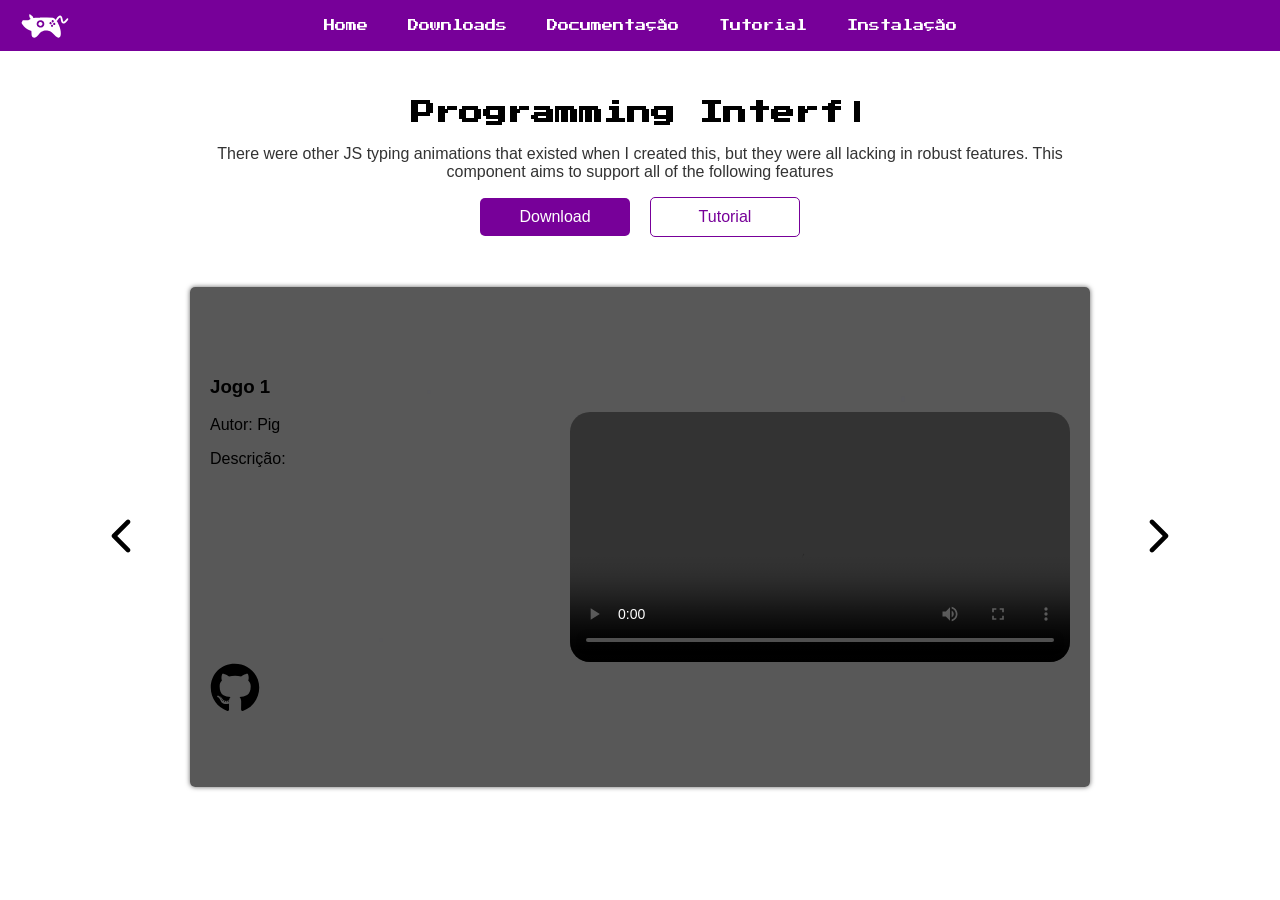
==== commit 2537aa72: "Deploying to gh-pages from  @ e52cb1f36aead785fa6c9d823ae0f5f5aefc58ac 🚀" ====
--- a/index.html
+++ b/index.html
@@ -1 +1 @@
-<!DOCTYPE html><html><head><meta name="viewport" content="width=device-width"/><meta charSet="utf-8"/><title>PIG</title><link rel="apple-touch-icon" sizes="180x180" href="/icon/apple-touch-icon.png"/><link rel="icon" type="image/png" sizes="32x32" href="/icon/favicon-32x32.png"/><link rel="icon" type="image/png" sizes="16x16" href="/icon/favicon-16x16.png"/><link rel="manifest" href="/icon/site.webmanifest"/><link rel="mask-icon" href="/icon/safari-pinned-tab.svg" color="#770099"/><meta name="msapplication-TileColor" content="#9f00a7"/><meta name="theme-color" content="#770099"/><meta name="next-head-count" content="10"/><link rel="preload" href="/_next/static/css/07f9b37a2b5b131b9974.css" as="style"/><link rel="stylesheet" href="/_next/static/css/07f9b37a2b5b131b9974.css" data-n-g=""/><link rel="preload" href="/_next/static/css/7b5a51086de9cf22f185.css" as="style"/><link rel="stylesheet" href="/_next/static/css/7b5a51086de9cf22f185.css" data-n-p=""/><noscript data-n-css=""></noscript><link rel="preload" href="/_next/static/chunks/main-5f1b34aa9e4a60810ca5.js" as="script"/><link rel="preload" href="/_next/static/chunks/webpack-50bee04d1dc61f8adf5b.js" as="script"/><link rel="preload" href="/_next/static/chunks/framework.29f9e2f3d4a33bafbaa5.js" as="script"/><link rel="preload" href="/_next/static/chunks/commons.4516cd52cae3d8c3d1fb.js" as="script"/><link rel="preload" href="/_next/static/chunks/pages/_app-9b2f08221a1b7fef98b8.js" as="script"/><link rel="preload" href="/_next/static/chunks/95b64a6e.da549f48180484455268.js" as="script"/><link rel="preload" href="/_next/static/chunks/108113f8.855786e0ae114214e49f.js" as="script"/><link rel="preload" href="/_next/static/chunks/pages/index-8d012e301db7deb29259.js" as="script"/></head><body><div id="__next"><div class="Home_container__1EcsU"><nav class="Nav_navbar__3WUPJ"><div class="Nav_cantos__tMqIl"><a href="/"><img class="Nav_logo__11byI" src="/icon/safari-pinned-tab.svg" width="50" height="50"/></a></div><div class="Nav_menu__-y5zM"><a class="Nav_item__3QrC4" href="/">Home</a><a class="Nav_item__3QrC4" target="blank" href="https://github.com/PIGDevUff/PigDev">Downloads</a><a class="Nav_item__3QrC4" href="/docs">Documentação</a><a class="Nav_item__3QrC4" href="/tutorial">Tutorial</a><a class="Nav_item__3QrC4" href="/install">Instalação</a></div><div class="Nav_cantos__tMqIl"></div></nav><div class="Home_about__3PaLB"><div class=""></div><p class="Home_description__17Z4F">There were other JS typing animations that existed when I created this, but they were all lacking in robust features. This component aims to support all of the following features</p><div><a href="https://github.com/PIGDevUff/PigDev" class="Home_downloadBtn__3x4Np" target="blank">Download</a><a class="Home_tutorialBtn__2Ib0S" href="/tutorial">Tutorial</a></div></div><div><div class="Card_carousel__2W5LX"><button class="Card_button__1TZ0e"><svg stroke="currentColor" fill="currentColor" stroke-width="0" viewBox="0 0 512 512" color="#555" style="color:#555" height="50" width="50" xmlns="http://www.w3.org/2000/svg"><path d="M217.9 256L345 129c9.4-9.4 9.4-24.6 0-33.9-9.4-9.4-24.6-9.3-34 0L167 239c-9.1 9.1-9.3 23.7-.7 33.1L310.9 417c4.7 4.7 10.9 7 17 7s12.3-2.3 17-7c9.4-9.4 9.4-24.6 0-33.9L217.9 256z"></path></svg></button><div class="Card_container__2Mn8y"><div class="Card_card__2cXDm" style="left:0"><div class="Card_profile__2w3QT"><img class="Card_photo__2Heto" src="https://avatars.githubusercontent.com/u/44882295?v=4"/><div><h1 class="Card_h1__2OK9V">Joelson Idalgo Ferreira</h1><h3 class="Card_h3__W-lcW">I&#x27;m programming student.</h3></div><div class="Card_icons__XPMwv"><img src="https://parkhotel.mk/park/wp-content/uploads/2017/01/linkedin-icon.png" class="Card_icon__tF_67"/><img src="https://cdn3.iconfinder.com/data/icons/inficons/512/github.png" class="Card_icon__tF_67"/><img src="https://user-images.githubusercontent.com/33750251/59486444-3699ab80-8e71-11e9-9f9a-836e431dcbfd.png" class="Card_icon__tF_67"/></div></div><iframe class="Card_video__-7e8i" src="https://www.youtube.com/embed/tgbNymZ7vqY"></iframe></div><div class="Card_card__2cXDm" style="left:0"><div class="Card_profile__2w3QT"><img class="Card_photo__2Heto" src="https://avatars.githubusercontent.com/u/44339938?v=4"/><div><h1 class="Card_h1__2OK9V"></h1><h3 class="Card_h3__W-lcW"></h3></div><div class="Card_icons__XPMwv"><img src="https://parkhotel.mk/park/wp-content/uploads/2017/01/linkedin-icon.png" class="Card_icon__tF_67"/><img src="https://cdn3.iconfinder.com/data/icons/inficons/512/github.png" class="Card_icon__tF_67"/><img src="https://user-images.githubusercontent.com/33750251/59486444-3699ab80-8e71-11e9-9f9a-836e431dcbfd.png" class="Card_icon__tF_67"/></div></div><iframe class="Card_video__-7e8i" src="https://www.youtube.com/embed/tgbNymZ7vqY"></iframe></div><div class="Card_card__2cXDm" style="left:0"><div class="Card_profile__2w3QT"><img class="Card_photo__2Heto" src="https://avatars.githubusercontent.com/u/8882873?v=4"/><div><h1 class="Card_h1__2OK9V">Carlos Bazilio</h1><h3 class="Card_h3__W-lcW">I&#x27;m a Computer Science professor.</h3></div><div class="Card_icons__XPMwv"><img src="https://parkhotel.mk/park/wp-content/uploads/2017/01/linkedin-icon.png" class="Card_icon__tF_67"/><img src="https://cdn3.iconfinder.com/data/icons/inficons/512/github.png" class="Card_icon__tF_67"/><img src="https://user-images.githubusercontent.com/33750251/59486444-3699ab80-8e71-11e9-9f9a-836e431dcbfd.png" class="Card_icon__tF_67"/></div></div><iframe class="Card_video__-7e8i" src="https://www.youtube.com/embed/tgbNymZ7vqY"></iframe></div></div><button class="Card_button__1TZ0e"><svg stroke="currentColor" fill="currentColor" stroke-width="0" viewBox="0 0 512 512" color="#555" style="color:#555" height="50" width="50" xmlns="http://www.w3.org/2000/svg"><path d="M294.1 256L167 129c-9.4-9.4-9.4-24.6 0-33.9s24.6-9.3 34 0L345 239c9.1 9.1 9.3 23.7.7 33.1L201.1 417c-4.7 4.7-10.9 7-17 7s-12.3-2.3-17-7c-9.4-9.4-9.4-24.6 0-33.9l127-127.1z"></path></svg></button></div><div style="display:flex;justify-content:center"><div class="Card_indicator__1AuDa" style="background-color:#770099;width:15px;height:15px;border-radius:50%;margin:20px 5px;cursor:pointer"></div><div class="Card_indicator__1AuDa" style="background-color:#ccc;width:15px;height:15px;border-radius:50%;margin:20px 5px;cursor:pointer"></div><div class="Card_indicator__1AuDa" style="background-color:#ccc;width:15px;height:15px;border-radius:50%;margin:20px 5px;cursor:pointer"></div></div></div></div></div><script id="__NEXT_DATA__" type="application/json">{"props":{"pageProps":{"users":[{"avatar_url":"https://avatars.githubusercontent.com/u/44882295?v=4","name":"Joelson Idalgo Ferreira","bio":"I'm programming student.","video":"https://www.youtube.com/embed/tgbNymZ7vqY"},{"avatar_url":"https://avatars.githubusercontent.com/u/44339938?v=4","name":null,"bio":null,"video":"https://www.youtube.com/embed/tgbNymZ7vqY"},{"avatar_url":"https://avatars.githubusercontent.com/u/8882873?v=4","name":"Carlos Bazilio","bio":"I'm a Computer Science professor.","video":"https://www.youtube.com/embed/tgbNymZ7vqY"}]},"__N_SSG":true},"page":"/","query":{},"buildId":"13SPe8cG3g2GjhQ8_PL5v","nextExport":false,"isFallback":false,"gsp":true}</script><script nomodule="" src="/_next/static/chunks/polyfills-526c8d3bfa37952c8205.js"></script><script src="/_next/static/chunks/main-5f1b34aa9e4a60810ca5.js" async=""></script><script src="/_next/static/chunks/webpack-50bee04d1dc61f8adf5b.js" async=""></script><script src="/_next/static/chunks/framework.29f9e2f3d4a33bafbaa5.js" async=""></script><script src="/_next/static/chunks/commons.4516cd52cae3d8c3d1fb.js" async=""></script><script src="/_next/static/chunks/pages/_app-9b2f08221a1b7fef98b8.js" async=""></script><script src="/_next/static/chunks/95b64a6e.da549f48180484455268.js" async=""></script><script src="/_next/static/chunks/108113f8.855786e0ae114214e49f.js" async=""></script><script src="/_next/static/chunks/pages/index-8d012e301db7deb29259.js" async=""></script><script src="/_next/static/13SPe8cG3g2GjhQ8_PL5v/_buildManifest.js" async=""></script><script src="/_next/static/13SPe8cG3g2GjhQ8_PL5v/_ssgManifest.js" async=""></script></body></html>+<!DOCTYPE html><html><head><meta name="viewport" content="width=device-width"/><meta charSet="utf-8"/><title>PIG</title><link rel="apple-touch-icon" sizes="180x180" href="/icon/apple-touch-icon.png"/><link rel="icon" type="image/png" sizes="32x32" href="/icon/favicon-32x32.png"/><link rel="icon" type="image/png" sizes="16x16" href="/icon/favicon-16x16.png"/><link rel="manifest" href="/icon/site.webmanifest"/><link rel="mask-icon" href="/icon/safari-pinned-tab.svg" color="#770099"/><meta name="msapplication-TileColor" content="#9f00a7"/><meta name="theme-color" content="#770099"/><meta name="next-head-count" content="10"/><link rel="preload" href="/_next/static/css/07f9b37a2b5b131b9974.css" as="style"/><link rel="stylesheet" href="/_next/static/css/07f9b37a2b5b131b9974.css" data-n-g=""/><link rel="preload" href="/_next/static/css/714b165b403b5d241016.css" as="style"/><link rel="stylesheet" href="/_next/static/css/714b165b403b5d241016.css" data-n-p=""/><noscript data-n-css=""></noscript><link rel="preload" href="/_next/static/chunks/main-89a0b570c030acf47156.js" as="script"/><link rel="preload" href="/_next/static/chunks/webpack-50bee04d1dc61f8adf5b.js" as="script"/><link rel="preload" href="/_next/static/chunks/framework.29f9e2f3d4a33bafbaa5.js" as="script"/><link rel="preload" href="/_next/static/chunks/commons.4516cd52cae3d8c3d1fb.js" as="script"/><link rel="preload" href="/_next/static/chunks/pages/_app-e1da3e7a390050204878.js" as="script"/><link rel="preload" href="/_next/static/chunks/1bfc9850.beabe33a1611fd2571d1.js" as="script"/><link rel="preload" href="/_next/static/chunks/95b64a6e.b411ec3f52a1e486b2d9.js" as="script"/><link rel="preload" href="/_next/static/chunks/108113f8.855786e0ae114214e49f.js" as="script"/><link rel="preload" href="/_next/static/chunks/pages/index-2f1ea987bd86f426e4d9.js" as="script"/></head><body><div id="__next"><div class="Home_container__1EcsU"><nav class="Nav_navbar__3WUPJ"><div class="Nav_cantos__tMqIl"><a href="/"><img class="Nav_logo__11byI" src="/icon/safari-pinned-tab.svg" width="50" height="50"/></a></div><div class="Nav_menu__-y5zM"><a class="Nav_item__3QrC4" href="/">Home</a><a class="Nav_item__3QrC4" target="blank" href="https://github.com/PIGDevUff/PigDev">Downloads</a><a class="Nav_item__3QrC4" href="/docs">Documentação</a><a class="Nav_item__3QrC4" href="/tutorial">Tutorial</a><a class="Nav_item__3QrC4" href="/install">Instalação</a></div><div class="Nav_cantos__tMqIl"></div></nav><secion class="Home_about__3PaLB"><div class=""></div><p class="Home_description__17Z4F">There were other JS typing animations that existed when I created this, but they were all lacking in robust features. This component aims to support all of the following features</p><div><a href="https://github.com/PIGDevUff/PigDev" class="Home_downloadBtn__3x4Np" target="blank">Download</a><a class="Home_tutorialBtn__2Ib0S" href="/tutorial">Tutorial</a></div></secion><div class="Card_slider__3UUJR"><button class="Card_changeBtn__1ym0O"><svg stroke="currentColor" fill="currentColor" stroke-width="0" viewBox="0 0 512 512" height="50" width="50" xmlns="http://www.w3.org/2000/svg"><path d="M217.9 256L345 129c9.4-9.4 9.4-24.6 0-33.9-9.4-9.4-24.6-9.3-34 0L167 239c-9.1 9.1-9.3 23.7-.7 33.1L310.9 417c4.7 4.7 10.9 7 17 7s12.3-2.3 17-7c9.4-9.4 9.4-24.6 0-33.9L217.9 256z"></path></svg></button><div class="Card_card__2cXDm" style="background-image:url(/cards/pig.png)"><div class="Card_desc__17fRU"><div><h3>Jogo 1</h3><div><p>Autor: <!-- -->Pig</p><p>Descrição: </p></div></div><a class="Card_button__1TZ0e" target="blank" href="http://github.com/"><svg stroke="currentColor" fill="currentColor" stroke-width="0" viewBox="0 0 496 512" height="50" width="50" xmlns="http://www.w3.org/2000/svg"><path d="M165.9 397.4c0 2-2.3 3.6-5.2 3.6-3.3.3-5.6-1.3-5.6-3.6 0-2 2.3-3.6 5.2-3.6 3-.3 5.6 1.3 5.6 3.6zm-31.1-4.5c-.7 2 1.3 4.3 4.3 4.9 2.6 1 5.6 0 6.2-2s-1.3-4.3-4.3-5.2c-2.6-.7-5.5.3-6.2 2.3zm44.2-1.7c-2.9.7-4.9 2.6-4.6 4.9.3 2 2.9 3.3 5.9 2.6 2.9-.7 4.9-2.6 4.6-4.6-.3-1.9-3-3.2-5.9-2.9zM244.8 8C106.1 8 0 113.3 0 252c0 110.9 69.8 205.8 169.5 239.2 12.8 2.3 17.3-5.6 17.3-12.1 0-6.2-.3-40.4-.3-61.4 0 0-70 15-84.7-29.8 0 0-11.4-29.1-27.8-36.6 0 0-22.9-15.7 1.6-15.4 0 0 24.9 2 38.6 25.8 21.9 38.6 58.6 27.5 72.9 20.9 2.3-16 8.8-27.1 16-33.7-55.9-6.2-112.3-14.3-112.3-110.5 0-27.5 7.6-41.3 23.6-58.9-2.6-6.5-11.1-33.3 2.6-67.9 20.9-6.5 69 27 69 27 20-5.6 41.5-8.5 62.8-8.5s42.8 2.9 62.8 8.5c0 0 48.1-33.6 69-27 13.7 34.7 5.2 61.4 2.6 67.9 16 17.7 25.8 31.5 25.8 58.9 0 96.5-58.9 104.2-114.8 110.5 9.2 7.9 17 22.9 17 46.4 0 33.7-.3 75.4-.3 83.6 0 6.5 4.6 14.4 17.3 12.1C428.2 457.8 496 362.9 496 252 496 113.3 383.5 8 244.8 8zM97.2 352.9c-1.3 1-1 3.3.7 5.2 1.6 1.6 3.9 2.3 5.2 1 1.3-1 1-3.3-.7-5.2-1.6-1.6-3.9-2.3-5.2-1zm-10.8-8.1c-.7 1.3.3 2.9 2.3 3.9 1.6 1 3.6.7 4.3-.7.7-1.3-.3-2.9-2.3-3.9-2-.6-3.6-.3-4.3.7zm32.4 35.6c-1.6 1.3-1 4.3 1.3 6.2 2.3 2.3 5.2 2.6 6.5 1 1.3-1.3.7-4.3-1.3-6.2-2.2-2.3-5.2-2.6-6.5-1zm-11.4-14.7c-1.6 1-1.6 3.6 0 5.9 1.6 2.3 4.3 3.3 5.6 2.3 1.6-1.3 1.6-3.9 0-6.2-1.4-2.3-4-3.3-5.6-2z"></path></svg></a></div><video class="Card_video__-7e8i" width="500" src="" controls=""></video></div><button class="Card_changeBtn__1ym0O"><svg stroke="currentColor" fill="currentColor" stroke-width="0" viewBox="0 0 512 512" height="50" width="50" xmlns="http://www.w3.org/2000/svg"><path d="M294.1 256L167 129c-9.4-9.4-9.4-24.6 0-33.9s24.6-9.3 34 0L345 239c9.1 9.1 9.3 23.7.7 33.1L201.1 417c-4.7 4.7-10.9 7-17 7s-12.3-2.3-17-7c-9.4-9.4-9.4-24.6 0-33.9l127-127.1z"></path></svg></button></div></div></div><script id="__NEXT_DATA__" type="application/json">{"props":{"pageProps":{}},"page":"/","query":{},"buildId":"L8zz5iF8FlPILx_zbdI9x","nextExport":true,"autoExport":true,"isFallback":false}</script><script nomodule="" src="/_next/static/chunks/polyfills-28a453ab78bd7ac4fdb9.js"></script><script src="/_next/static/chunks/main-89a0b570c030acf47156.js" async=""></script><script src="/_next/static/chunks/webpack-50bee04d1dc61f8adf5b.js" async=""></script><script src="/_next/static/chunks/framework.29f9e2f3d4a33bafbaa5.js" async=""></script><script src="/_next/static/chunks/commons.4516cd52cae3d8c3d1fb.js" async=""></script><script src="/_next/static/chunks/pages/_app-e1da3e7a390050204878.js" async=""></script><script src="/_next/static/chunks/1bfc9850.beabe33a1611fd2571d1.js" async=""></script><script src="/_next/static/chunks/95b64a6e.b411ec3f52a1e486b2d9.js" async=""></script><script src="/_next/static/chunks/108113f8.855786e0ae114214e49f.js" async=""></script><script src="/_next/static/chunks/pages/index-2f1ea987bd86f426e4d9.js" async=""></script><script src="/_next/static/L8zz5iF8FlPILx_zbdI9x/_buildManifest.js" async=""></script><script src="/_next/static/L8zz5iF8FlPILx_zbdI9x/_ssgManifest.js" async=""></script></body></html>
--- a/_next/static/css/714b165b403b5d241016.css
+++ b/_next/static/css/714b165b403b5d241016.css
@@ -0,0 +1 @@
+@import url(https://fonts.googleapis.com/css2?family=Press+Start+2P&display=swap);.Nav_navbar__3WUPJ{position:-webkit-sticky;position:sticky;top:0;z-index:20;width:100%;background-color:#709;-webkit-justify-content:space-between;-moz-box-pack:justify;justify-content:space-between;-webkit-align-items:center;-moz-box-align:center;align-items:center;font-family:Press Start\ 2P,cursive}.Nav_menu__-y5zM,.Nav_navbar__3WUPJ{display:-webkit-flex;display:-moz-box;display:flex}.Nav_item__3QrC4{padding:20px;color:#fff;font-size:.7rem;cursor:pointer;-moz-transition:background .2s;transition:background .2s}.Nav_item__3QrC4:hover{background-color:#842785;border-radius:5px}.Nav_cantos__tMqIl{width:200px;margin:0 20px;font-size:1rem;font-weight:600;color:#fff}.Nav_logo__11byI{-webkit-filter:brightness(0) invert(1);filter:brightness(0) invert(1)}@media (max-width:950px){.Nav_menu__-y5zM{display:none}}.Card_slider__3UUJR{max-width:1100px}.Card_card__2cXDm,.Card_slider__3UUJR{display:-webkit-flex;display:-moz-box;display:flex;width:100vw;-webkit-justify-content:space-between;-moz-box-pack:justify;justify-content:space-between;-webkit-align-items:center;-moz-box-align:center;align-items:center}.Card_card__2cXDm{box-shadow:0 0 5px 0 rgba(0,0,0,.6);border-radius:5px;position:relative;max-width:900px;height:500px;padding:0 20px;background-size:cover}.Card_changeBtn__1ym0O{border:none;background:none;outline:0;cursor:pointer}.Card_video__-7e8i{border-radius:20px;outline:0}.Card_desc__17fRU{height:100%;padding:70px 0;display:-webkit-flex;display:-moz-box;display:flex;-webkit-flex-direction:column;-moz-box-orient:vertical;-moz-box-direction:normal;flex-direction:column;-webkit-justify-content:space-between;-moz-box-pack:justify;justify-content:space-between}.Card_button__1TZ0e{cursor:pointer}.Home_container__1EcsU{display:-webkit-flex;display:-moz-box;display:flex;-webkit-align-items:center;-moz-box-align:center;align-items:center;justify-items:center;-webkit-flex-direction:column;-moz-box-orient:vertical;-moz-box-direction:normal;flex-direction:column}.Home_title__3DjR7{font-family:Press Start\ 2P,cursive;font-weight:600;font-size:1.5rem}.Home_about__3PaLB{padding:50px 0;margin:0 auto;width:100%;max-width:900px;text-align:center}.Home_description__17Z4F{color:#333}.Home_downloadBtn__3x4Np{background-color:#709;color:#fff;border:none}.Home_tutorialBtn__2Ib0S{background:none;border:1px solid #709;color:#709}.Home_downloadBtn__3x4Np,.Home_tutorialBtn__2Ib0S{display:inline-block;cursor:pointer;padding:10px 0;max-width:150px;width:-moz-calc(100vw - 20px);width:calc(100vw - 20px);margin:0 10px;border-radius:5px;outline:none;transition:-webkit-transform .2s;-moz-transition:transform .2s,-moz-transform .2s;transition:transform .2s;transition:transform .2s,-webkit-transform .2s,-moz-transform .2s}.Home_downloadBtn__3x4Np:hover,.Home_tutorialBtn__2Ib0S:hover{-webkit-transform:scale(1.1);-moz-transform:scale(1.1);transform:scale(1.1)}
--- a/_next/static/css/714b165b403b5d241016.css
+++ b/_next/static/css/714b165b403b5d241016.css
@@ -0,0 +1 @@
+@import url(https://fonts.googleapis.com/css2?family=Press+Start+2P&display=swap);.Nav_navbar__3WUPJ{position:-webkit-sticky;position:sticky;top:0;z-index:20;width:100%;background-color:#709;-webkit-justify-content:space-between;-moz-box-pack:justify;justify-content:space-between;-webkit-align-items:center;-moz-box-align:center;align-items:center;font-family:Press Start\ 2P,cursive}.Nav_menu__-y5zM,.Nav_navbar__3WUPJ{display:-webkit-flex;display:-moz-box;display:flex}.Nav_item__3QrC4{padding:20px;color:#fff;font-size:.7rem;cursor:pointer;-moz-transition:background .2s;transition:background .2s}.Nav_item__3QrC4:hover{background-color:#842785;border-radius:5px}.Nav_cantos__tMqIl{width:200px;margin:0 20px;font-size:1rem;font-weight:600;color:#fff}.Nav_logo__11byI{-webkit-filter:brightness(0) invert(1);filter:brightness(0) invert(1)}@media (max-width:950px){.Nav_menu__-y5zM{display:none}}.Card_slider__3UUJR{max-width:1100px}.Card_card__2cXDm,.Card_slider__3UUJR{display:-webkit-flex;display:-moz-box;display:flex;width:100vw;-webkit-justify-content:space-between;-moz-box-pack:justify;justify-content:space-between;-webkit-align-items:center;-moz-box-align:center;align-items:center}.Card_card__2cXDm{box-shadow:0 0 5px 0 rgba(0,0,0,.6);border-radius:5px;position:relative;max-width:900px;height:500px;padding:0 20px;background-size:cover}.Card_changeBtn__1ym0O{border:none;background:none;outline:0;cursor:pointer}.Card_video__-7e8i{border-radius:20px;outline:0}.Card_desc__17fRU{height:100%;padding:70px 0;display:-webkit-flex;display:-moz-box;display:flex;-webkit-flex-direction:column;-moz-box-orient:vertical;-moz-box-direction:normal;flex-direction:column;-webkit-justify-content:space-between;-moz-box-pack:justify;justify-content:space-between}.Card_button__1TZ0e{cursor:pointer}.Home_container__1EcsU{display:-webkit-flex;display:-moz-box;display:flex;-webkit-align-items:center;-moz-box-align:center;align-items:center;justify-items:center;-webkit-flex-direction:column;-moz-box-orient:vertical;-moz-box-direction:normal;flex-direction:column}.Home_title__3DjR7{font-family:Press Start\ 2P,cursive;font-weight:600;font-size:1.5rem}.Home_about__3PaLB{padding:50px 0;margin:0 auto;width:100%;max-width:900px;text-align:center}.Home_description__17Z4F{color:#333}.Home_downloadBtn__3x4Np{background-color:#709;color:#fff;border:none}.Home_tutorialBtn__2Ib0S{background:none;border:1px solid #709;color:#709}.Home_downloadBtn__3x4Np,.Home_tutorialBtn__2Ib0S{display:inline-block;cursor:pointer;padding:10px 0;max-width:150px;width:-moz-calc(100vw - 20px);width:calc(100vw - 20px);margin:0 10px;border-radius:5px;outline:none;transition:-webkit-transform .2s;-moz-transition:transform .2s,-moz-transform .2s;transition:transform .2s;transition:transform .2s,-webkit-transform .2s,-moz-transform .2s}.Home_downloadBtn__3x4Np:hover,.Home_tutorialBtn__2Ib0S:hover{-webkit-transform:scale(1.1);-moz-transform:scale(1.1);transform:scale(1.1)}
